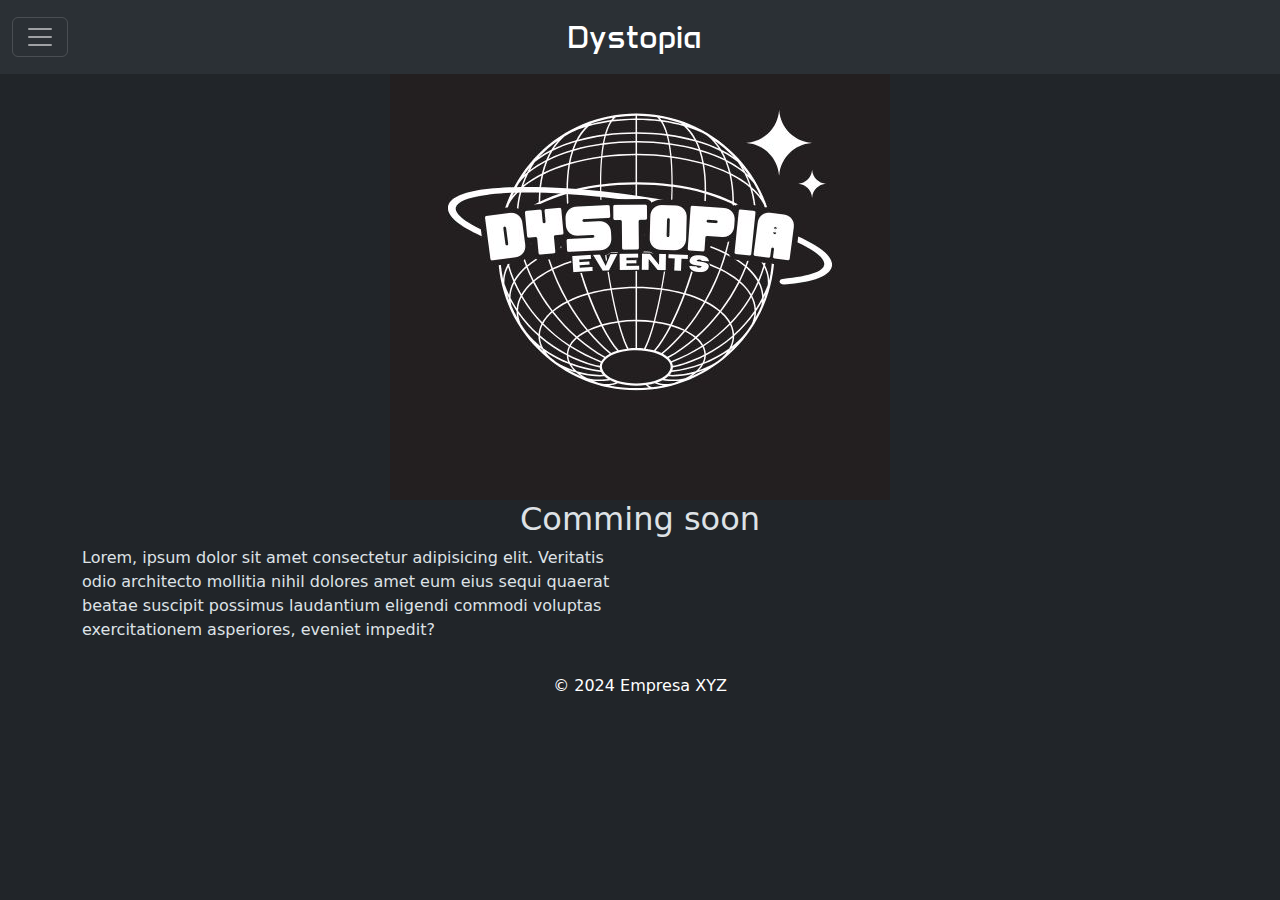
==== index.html @ d0415420 "first commit" ====
<!doctype html>
<html lang="en" data-bs-theme="dark">

<head>
    <meta charset="utf-8">
    <meta name="viewport" content="width=device-width, initial-scale=1, ">

    <title>Dystopia</title>
    <link href="https://cdn.jsdelivr.net/npm/bootstrap@5.3.3/dist/css/bootstrap.min.css" rel="stylesheet"
        integrity="sha384-QWTKZyjpPEjISv5WaRU9OFeRpok6YctnYmDr5pNlyT2bRjXh0JMhjY6hW+ALEwIH" crossorigin="anonymous">
    <link rel="preconnect" href="https://fonts.googleapis.com">
    <link rel="preconnect" href="https://fonts.gstatic.com" crossorigin>
    <link
        href="https://fonts.googleapis.com/css2?family=Anta&family=Pathway+Gothic+One&family=Roboto+Condensed&family=Roboto+Slab:wght@600&display=swap"
        rel="stylesheet">
</head>

<body>
    <nav class="navbar bg-body-tertiary fixed-top">
        <div class="container-fluid">
            <button class="navbar-toggler" type="button" data-bs-toggle="offcanvas" data-bs-target="#offcanvasNavbar"
                aria-controls="offcanvasNavbar" aria-label="Toggle navigation">
                <span class="navbar-toggler-icon"></span>
            </button>
            <div class="offcanvas offcanvas-start" tabindex="-1" id="offcanvasNavbar"
                aria-labelledby="offcanvasNavbarLabel">
                <div class="offcanvas-header">
                    <h5 class="offcanvas-title" id="offcanvasNavbarLabel">Offcanvas</h5>
                    <button type="button" class="btn-close" data-bs-dismiss="offcanvas" aria-label="Close"></button>
                </div>
                <div class="offcanvas-body">
                    <ul class="navbar-nav justify-content-end flex-grow-1 pe-3">
                        <li class="nav-item">
                            <a class="nav-link active" aria-current="page" href="#">Home</a>
                        </li>
                        <li class="nav-item">
                            <a class="nav-link" href="#">Link</a>
                        </li>
                        <li class="nav-item dropdown">
                            <a class="nav-link dropdown-toggle" href="#" role="button" data-bs-toggle="dropdown"
                                aria-expanded="false">
                                Dropdown
                            </a>
                            <ul class="dropdown-menu">
                                <li><a class="dropdown-item" href="#">Action</a></li>
                                <li><a class="dropdown-item" href="#">Another action</a></li>
                                <li>
                                    <hr class="dropdown-divider">
                                </li>
                                <li><a class="dropdown-item" href="#">Something else here</a></li>
                            </ul>
                        </li>
                    </ul>
                    <form class="d-flex mt-3" role="search">
                        <input class="form-control me-2" type="search" placeholder="Search" aria-label="Search">
                        <button class="btn btn-outline-success" type="submit">Search</button>
                    </form>
                </div>

            </div><a class="col-7 px-5 fs-2 navbar-brand" href="#" style="font-family:anta;   ">Dystopia</a>
        </div>
    </nav>
    <section class="text-center">

        <img src="/img/dystopia_Logo.jpg" alt="">
        <h2>Comming soon</h2>
    </section>
    <section>
        <div class="container">

            <p class="col-6">Lorem, ipsum dolor sit amet consectetur adipisicing elit. Veritatis odio architecto
                mollitia nihil
                dolores amet eum eius sequi quaerat beatae suscipit possimus laudantium eligendi commodi voluptas
                exercitationem asperiores, eveniet impedit?</p>
        </div>
    </section>
    <footer class="footer mt-auto py-3 bg-dark text-white">
        <div class="container text-center">
            <span>&copy; 2024 Empresa XYZ</span>
        </div>
    </footer>
    <script src="https://cdn.jsdelivr.net/npm/bootstrap@5.3.3/dist/js/bootstrap.bundle.min.js"
        integrity="sha384-YvpcrYf0tY3lHB60NNkmXc5s9fDVZLESaAA55NDzOxhy9GkcIdslK1eN7N6jIeHz"
        crossorigin="anonymous"></script>
</body>

</html>
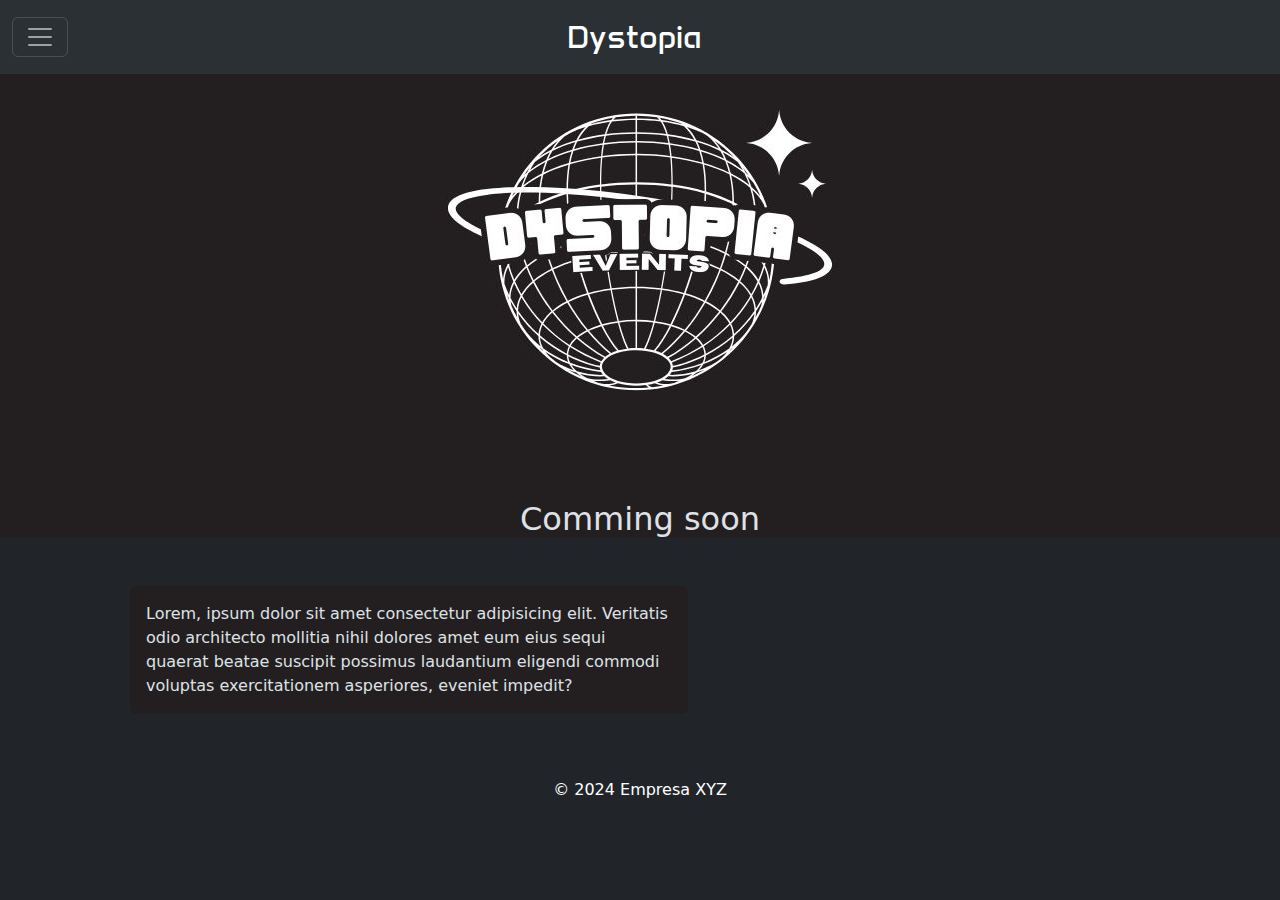
==== commit d91e2f2c: "navbar1" ====
--- a/index.html
+++ b/index.html
@@ -13,10 +13,11 @@
     <link
         href="https://fonts.googleapis.com/css2?family=Anta&family=Pathway+Gothic+One&family=Roboto+Condensed&family=Roboto+Slab:wght@600&display=swap"
         rel="stylesheet">
+    <link rel="stylesheet" href="main.css">
 </head>
 
 <body>
-    <nav class="navbar bg-body-tertiary fixed-top">
+    <nav class="navbar bg-body-tertiary fixed-top ">
         <div class="container-fluid">
             <button class="navbar-toggler" type="button" data-bs-toggle="offcanvas" data-bs-target="#offcanvasNavbar"
                 aria-controls="offcanvasNavbar" aria-label="Toggle navigation">
@@ -25,50 +26,39 @@
             <div class="offcanvas offcanvas-start" tabindex="-1" id="offcanvasNavbar"
                 aria-labelledby="offcanvasNavbarLabel">
                 <div class="offcanvas-header">
-                    <h5 class="offcanvas-title" id="offcanvasNavbarLabel">Offcanvas</h5>
+                    <h5 class="offcanvas-title" id="offcanvasNavbarLabel">Menu</h5>
                     <button type="button" class="btn-close" data-bs-dismiss="offcanvas" aria-label="Close"></button>
                 </div>
                 <div class="offcanvas-body">
                     <ul class="navbar-nav justify-content-end flex-grow-1 pe-3">
-                        <li class="nav-item">
-                            <a class="nav-link active" aria-current="page" href="#">Home</a>
-                        </li>
-                        <li class="nav-item">
-                            <a class="nav-link" href="#">Link</a>
-                        </li>
-                        <li class="nav-item dropdown">
-                            <a class="nav-link dropdown-toggle" href="#" role="button" data-bs-toggle="dropdown"
-                                aria-expanded="false">
-                                Dropdown
-                            </a>
-                            <ul class="dropdown-menu">
-                                <li><a class="dropdown-item" href="#">Action</a></li>
-                                <li><a class="dropdown-item" href="#">Another action</a></li>
-                                <li>
-                                    <hr class="dropdown-divider">
-                                </li>
-                                <li><a class="dropdown-item" href="#">Something else here</a></li>
-                            </ul>
-                        </li>
+                        <a class="nav-link active" aria-current="page" href="eventos.html">Eventos</a>
+                        <a class="nav-link active" aria-current="page" href="eventos.html">Contactanos</a>
+                        <a class="nav-link active" aria-current="page" href="eventos.html">Quienes somos</a>
+
+
                     </ul>
-                    <form class="d-flex mt-3" role="search">
-                        <input class="form-control me-2" type="search" placeholder="Search" aria-label="Search">
-                        <button class="btn btn-outline-success" type="submit">Search</button>
-                    </form>
+                    </li>
+                    </ul>
+
                 </div>
 
-            </div><a class="col-7 px-5 fs-2 navbar-brand" href="#" style="font-family:anta;   ">Dystopia</a>
+            </div><a class="col-7 px-5 fs-2 navbar-brand " href="#" style="font-family:anta;   ">Dystopia</a>
         </div>
     </nav>
-    <section class="text-center">
+    <section class=" text-center">
+        <div class="fondo">
+            <img src="./img/dystopia_Logo.jpg" alt="">
+            <h2>Comming soon</h2>
+        </div>
 
-        <img src="/img/dystopia_Logo.jpg" alt="">
-        <h2>Comming soon</h2>
     </section>
     <section>
-        <div class="container">
+        <div class="  container">
 
-            <p class="col-6">Lorem, ipsum dolor sit amet consectetur adipisicing elit. Veritatis odio architecto
+            <p class=" fondo rounded  p-3 col-6 m-5">Lorem, ipsum dolor sit amet consectetur
+                adipisicing elit. Veritatis
+                odio
+                architecto
                 mollitia nihil
                 dolores amet eum eius sequi quaerat beatae suscipit possimus laudantium eligendi commodi voluptas
                 exercitationem asperiores, eveniet impedit?</p>
--- a/main.css
+++ b/main.css
@@ -0,0 +1,3 @@
+.fondo {
+    background-color: #231F20;
+}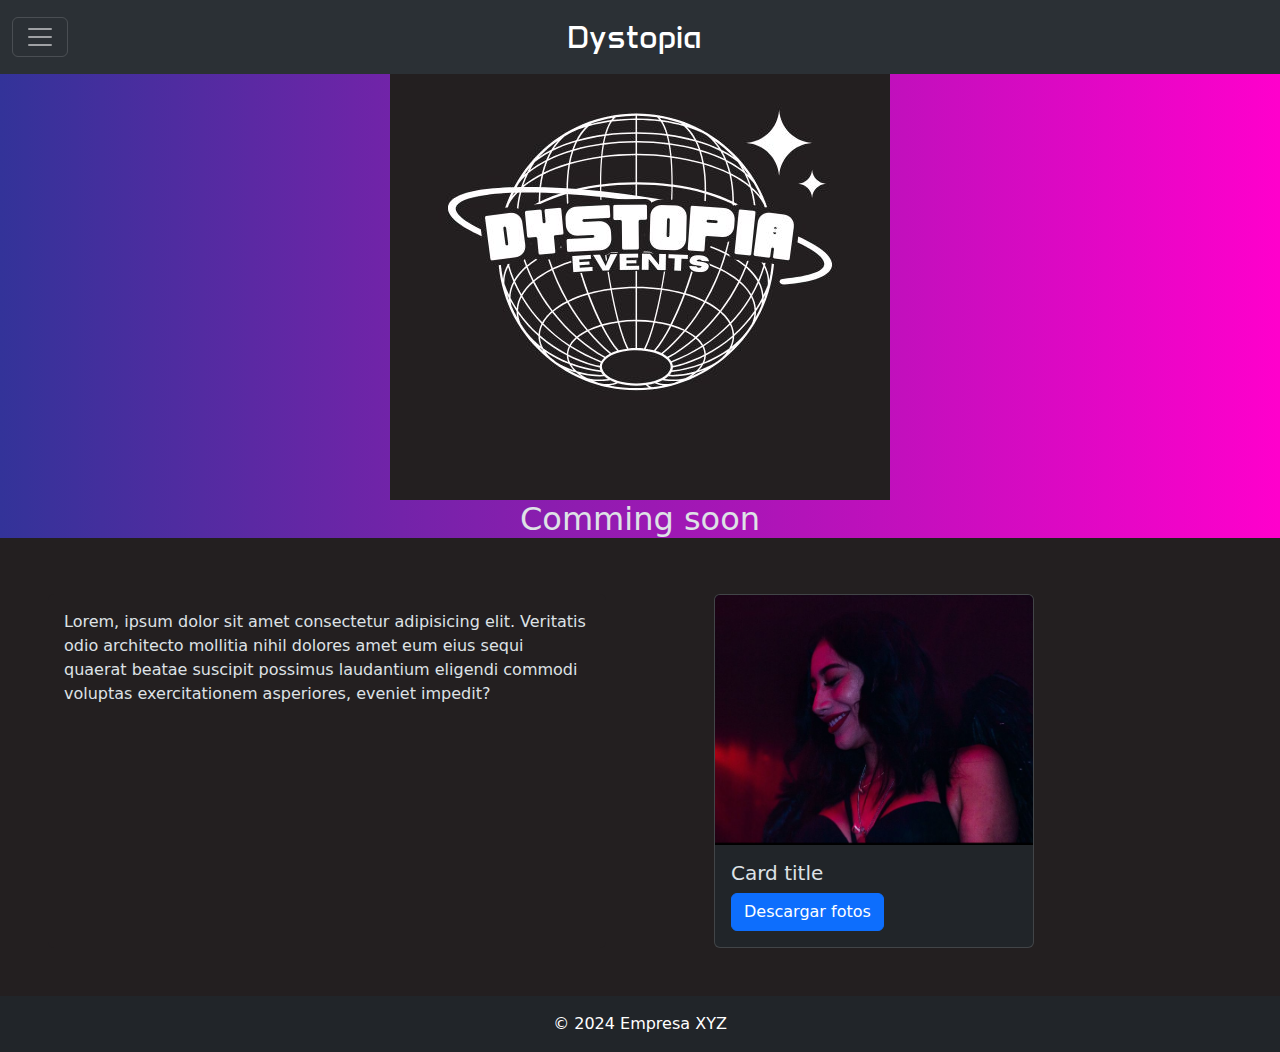
==== commit 7d587ad7: "mas , mas arreglos" ====
--- a/index.html
+++ b/index.html
@@ -16,8 +16,8 @@
     <link rel="stylesheet" href="main.css">
 </head>
 
-<body>
-    <nav class="navbar bg-body-tertiary fixed-top ">
+<body class="fondo">
+    <nav class="fondo navbar bg-body-tertiary fixed-top ">
         <div class="container-fluid">
             <button class="navbar-toggler" type="button" data-bs-toggle="offcanvas" data-bs-target="#offcanvasNavbar"
                 aria-controls="offcanvasNavbar" aria-label="Toggle navigation">
@@ -33,7 +33,7 @@
                     <ul class="navbar-nav justify-content-end flex-grow-1 pe-3">
                         <a class="nav-link active" aria-current="page" href="eventos.html">Eventos</a>
                         <a class="nav-link active" aria-current="page" href="eventos.html">Contactanos</a>
-                        <a class="nav-link active" aria-current="page" href="eventos.html">Quienes somos</a>
+                        <a class="nav-link active" aria-current="page" href="#FAQ">Quienes somos</a>
 
 
                     </ul>
@@ -46,14 +46,14 @@
         </div>
     </nav>
     <section class=" text-center">
-        <div class="fondo">
+        <div class="po">
             <img src="./img/dystopia_Logo.jpg" alt="">
             <h2>Comming soon</h2>
         </div>
 
     </section>
-    <section>
-        <div class="  container">
+    <section d="FAQ">
+        <div class="fondo  container row ">
 
             <p class=" fondo rounded  p-3 col-6 m-5">Lorem, ipsum dolor sit amet consectetur
                 adipisicing elit. Veritatis
@@ -62,8 +62,20 @@
                 mollitia nihil
                 dolores amet eum eius sequi quaerat beatae suscipit possimus laudantium eligendi commodi voluptas
                 exercitationem asperiores, eveniet impedit?</p>
+            <div class="col ">
+                <div class="card m-5    " style="width: 20rem;">
+                    <img src="./img/download.png" class="card-img-top" alt="...">
+                    <div class="card-body">
+                        <h5 class="card-title">Card title</h5>
+
+                        <a href="#" class="btn btn-primary">Descargar fotos</a>
+                    </div>
+                </div>
+
+            </div>
         </div>
     </section>
+
     <footer class="footer mt-auto py-3 bg-dark text-white">
         <div class="container text-center">
             <span>&copy; 2024 Empresa XYZ</span>
--- a/main.css
+++ b/main.css
@@ -1,3 +1,13 @@
 .fondo {
     background-color: #231F20;
+}
+
+.po {
+    background: #ff00cc;
+    /* fallback for old browsers */
+    background: -webkit-linear-gradient(to right, #333399, #ff00cc);
+    /* Chrome 10-25, Safari 5.1-6 */
+    background: linear-gradient(to right, #333399, #ff00cc);
+    /* W3C, IE 10+/ Edge, Firefox 16+, Chrome 26+, Opera 12+, Safari 7+ */
+
 }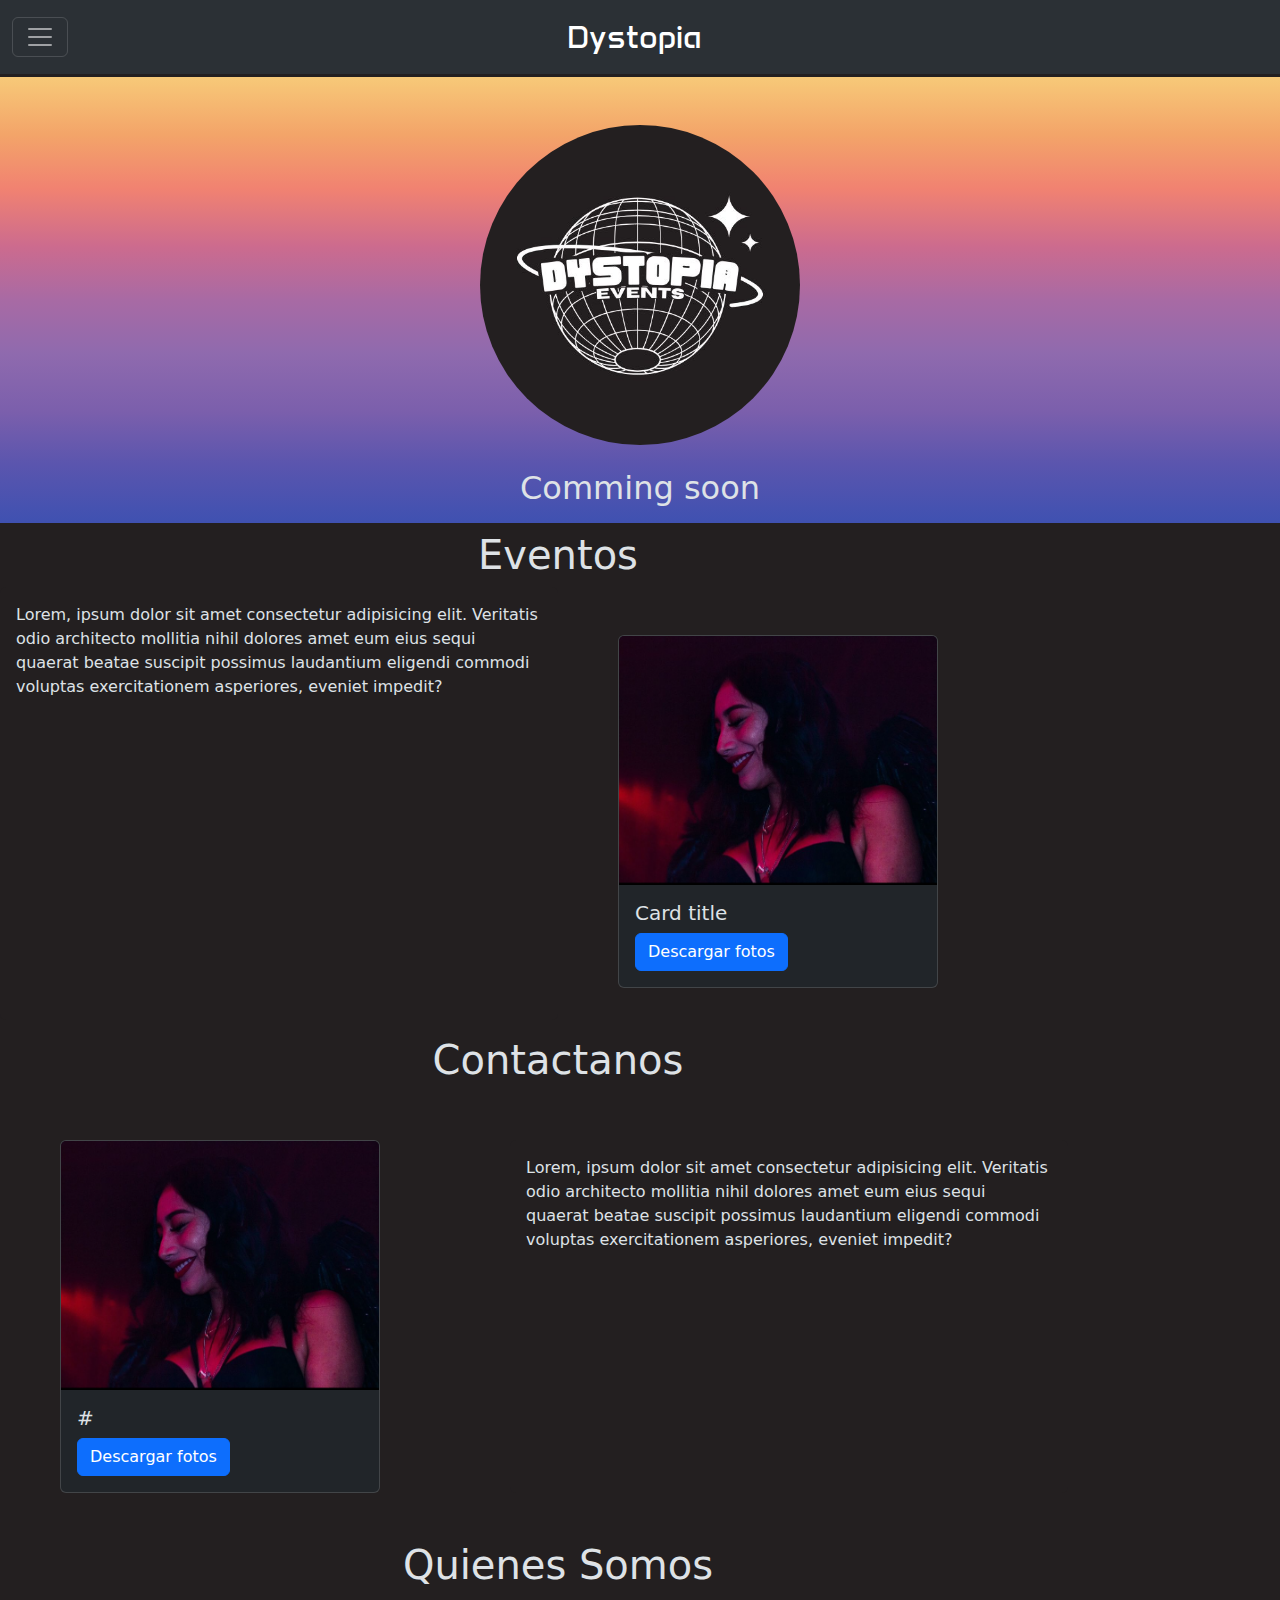
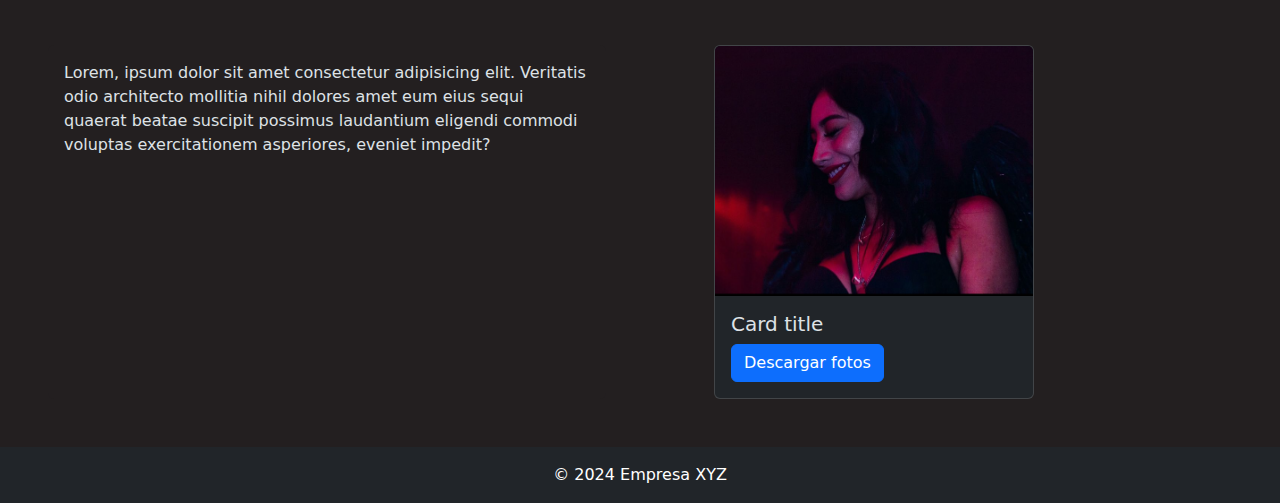
==== commit 50e979cc: "detalles y un poco responsive" ====
--- a/index.html
+++ b/index.html
@@ -31,8 +31,8 @@
                 </div>
                 <div class="offcanvas-body">
                     <ul class="navbar-nav justify-content-end flex-grow-1 pe-3">
-                        <a class="nav-link active" aria-current="page" href="eventos.html">Eventos</a>
-                        <a class="nav-link active" aria-current="page" href="eventos.html">Contactanos</a>
+                        <a class="nav-link active" aria-current="page" href="#eventos">Eventos</a>
+                        <a class="nav-link active" aria-current="page" href="#contactos">Contactanos</a>
                         <a class="nav-link active" aria-current="page" href="#FAQ">Quienes somos</a>
 
 
@@ -46,15 +46,68 @@
         </div>
     </nav>
     <section class=" text-center">
-        <div class="po">
-            <img src="./img/dystopia_Logo.jpg" alt="">
-            <h2>Comming soon</h2>
+        <div class="po  ">
+            <img src="./img/dystopia_Logo.jpg" alt="" class="dystopia  figure-img img-fluid mt-5 ">
+            <h2 class=" p-3">Comming soon</h2>
+
+
         </div>
 
+
+
     </section>
-    <section d="FAQ">
+    <section id="eventos">
+
+        <div class="container fondo   row ">
+            <h1 class="text-center">Eventos</h1>
+            <p class=" fondo rounded  p-3 col-6     ">Lorem, ipsum dolor sit amet consectetur
+                adipisicing elit. Veritatis
+                odio
+                architecto
+                mollitia nihil
+                dolores amet eum eius sequi quaerat beatae suscipit possimus laudantium eligendi commodi voluptas
+                exercitationem asperiores, eveniet impedit?</p>
+            <div class="col ">
+                <div class="card m-5    " style="width: 20rem;">
+                    <img src="./img/download.png" class="card-img-top" alt="...">
+                    <div class="card-body">
+                        <h5 class="card-title">Card title</h5>
+
+                        <a href="#" class="btn btn-primary">Descargar fotos</a>
+                    </div>
+                </div>
+
+            </div>
+        </div>
+    </section>
+
+    <section id="contactos">
         <div class="fondo  container row ">
+            <h1 class="text-center">Contactanos</h1>
+            <div class="col ">
+                <div class="card m-5    " style="width: 20rem;">
+                    <img src="./img/download.png" class="card-img-top" alt="...">
+                    <div class="card-body">
+                        <h5 class="card-title">#</h5>
 
+                        <a href="#" class="btn btn-primary">Descargar fotos</a>
+                    </div>
+                </div>
+
+            </div>
+            <p class=" fondo rounded  p-3 col-6 m-5">Lorem, ipsum dolor sit amet consectetur
+                adipisicing elit. Veritatis
+                odio
+                architecto
+                mollitia nihil
+                dolores amet eum eius sequi quaerat beatae suscipit possimus laudantium eligendi commodi voluptas
+                exercitationem asperiores, eveniet impedit?</p>
+
+        </div>
+    </section>
+    <section id="FAQ">
+        <div class="fondo  container row ">
+            <h1 class="text-center">Quienes Somos</h1>
             <p class=" fondo rounded  p-3 col-6 m-5">Lorem, ipsum dolor sit amet consectetur
                 adipisicing elit. Veritatis
                 odio
@@ -75,7 +128,6 @@
             </div>
         </div>
     </section>
-
     <footer class="footer mt-auto py-3 bg-dark text-white">
         <div class="container text-center">
             <span>&copy; 2024 Empresa XYZ</span>
--- a/main.css
+++ b/main.css
@@ -3,11 +3,35 @@
 }
 
 .po {
-    background: #ff00cc;
-    /* fallback for old browsers */
-    background: -webkit-linear-gradient(to right, #333399, #ff00cc);
-    /* Chrome 10-25, Safari 5.1-6 */
-    background: linear-gradient(to right, #333399, #ff00cc);
-    /* W3C, IE 10+/ Edge, Firefox 16+, Chrome 26+, Opera 12+, Safari 7+ */
+    width: 100%;
+    height: 100%;
+    background-image: linear-gradient(to top, #3f51b1 0%, #5a55ae 13%, #7b5fac 25%, #8f6aae 38%, #a86aa4 50%, #cc6b8e 62%, #f18271 75%, #f3a469 87%, #f7c978 100%);
+    background-size: 100%, 100%;
+    animation: rotation 15s ease-in-out infinite;
+    /* Reducimos la duración a 10 segundos */
+    margin-top: 6%;
+}
+
+@keyframes rotation {
+    0% {
+        background-position: 0% 50%;
+        background-size: 100% 100%;
+    }
+
+    50% {
+        background-position: 100% 50%;
+        background-size: 200% 200%;
+    }
+
+    100% {
+        background-position: 0% 50%;
+        background-size: 100% 100%;
+    }
+}
+
+.dystopia {
+    width: 25%;
+    height: 25%;
+    border-radius: 50%;
 
 }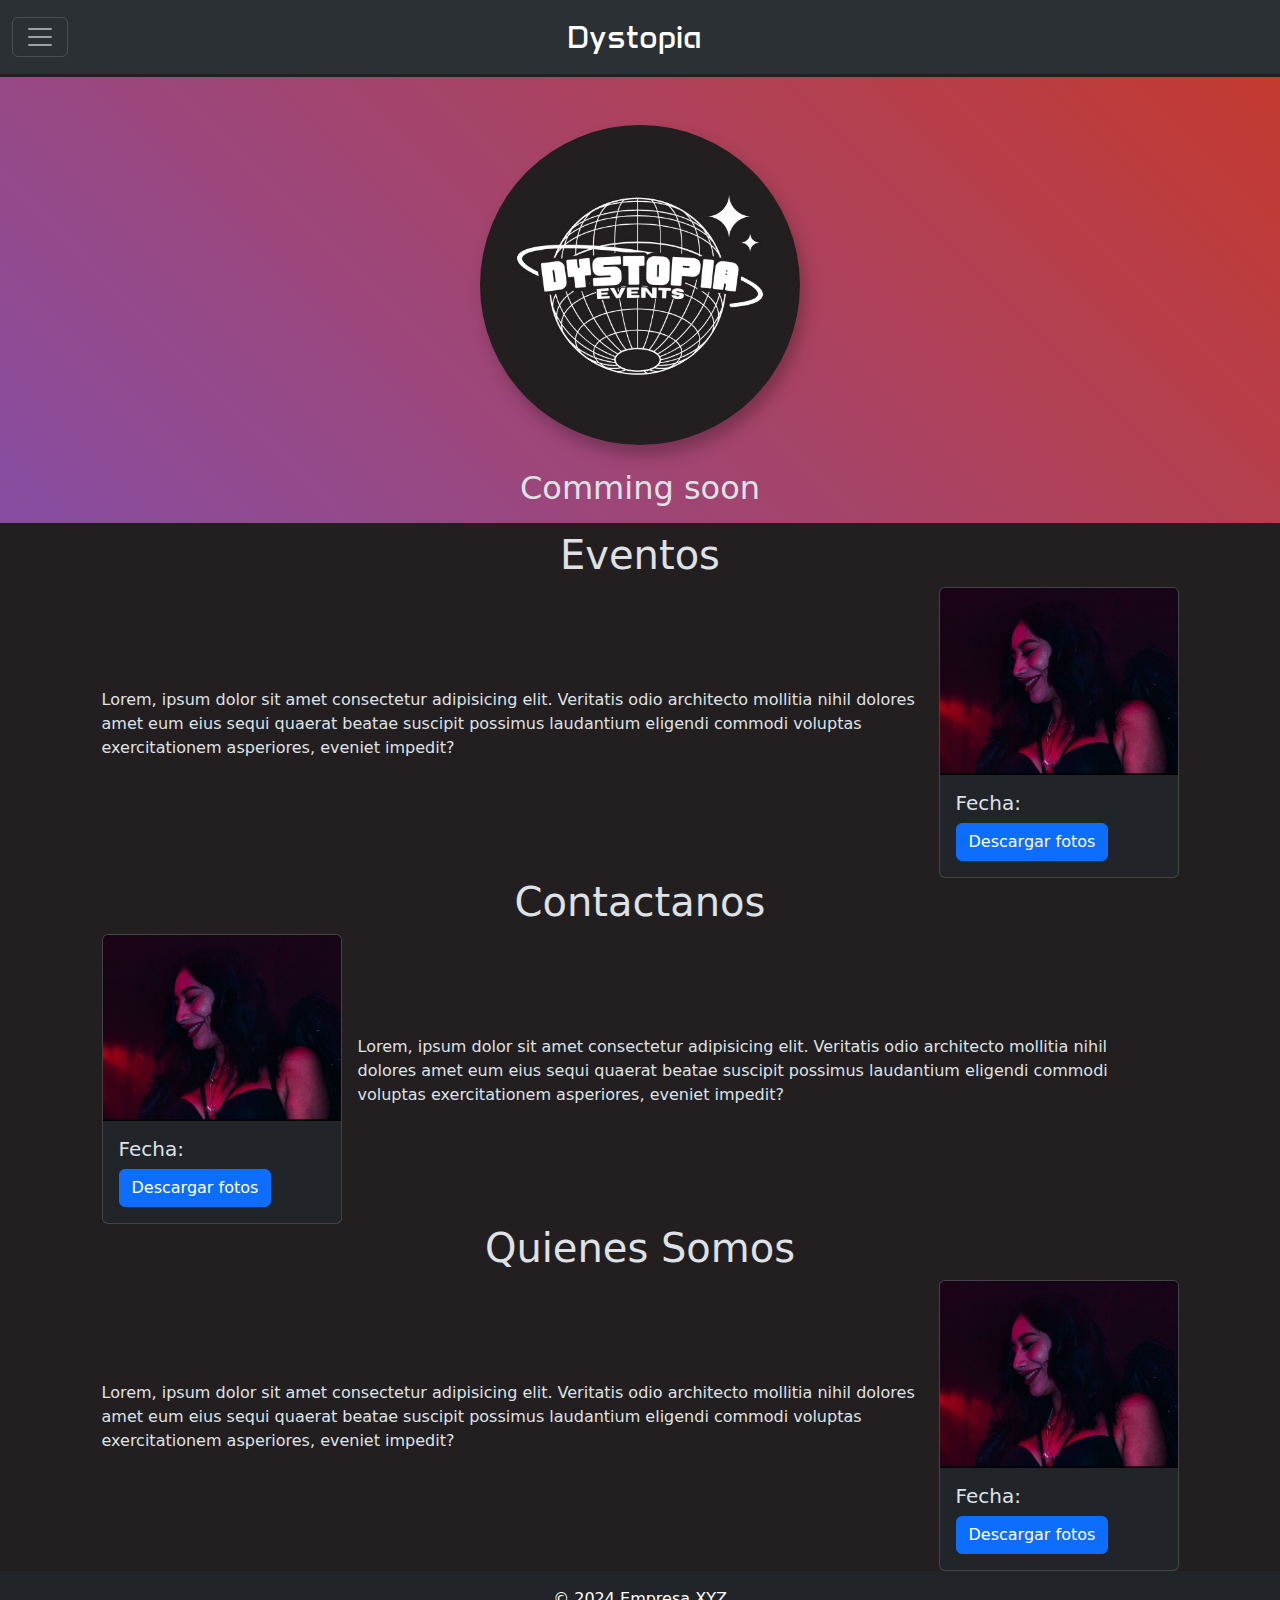
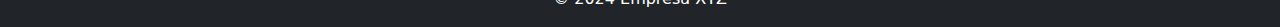
==== commit 42ca5c48: "cada vez mas responsive" ====
--- a/index.html
+++ b/index.html
@@ -56,22 +56,23 @@
 
 
     </section>
-    <section id="eventos">
 
-        <div class="container fondo   row ">
-            <h1 class="text-center">Eventos</h1>
-            <p class=" fondo rounded  p-3 col-6     ">Lorem, ipsum dolor sit amet consectetur
+    <section id="Eventos">
+        <h1 class="text-center  ">Eventos</h1>
+        <div class="container fondo  align-items-center d-flex flex-wrap justify-content-center">
+
+            <p class=" fondo   col-9  ">Lorem, ipsum dolor sit amet consectetur
                 adipisicing elit. Veritatis
                 odio
                 architecto
                 mollitia nihil
                 dolores amet eum eius sequi quaerat beatae suscipit possimus laudantium eligendi commodi voluptas
                 exercitationem asperiores, eveniet impedit?</p>
-            <div class="col ">
-                <div class="card m-5    " style="width: 20rem;">
+            <div class="d-flex">
+                <div class="card    " style="width: 15rem;">
                     <img src="./img/download.png" class="card-img-top" alt="...">
                     <div class="card-body">
-                        <h5 class="card-title">Card title</h5>
+                        <h5 class="card-title">Fecha:</h5>
 
                         <a href="#" class="btn btn-primary">Descargar fotos</a>
                     </div>
@@ -82,20 +83,20 @@
     </section>
 
     <section id="contactos">
-        <div class="fondo  container row ">
-            <h1 class="text-center">Contactanos</h1>
-            <div class="col ">
-                <div class="card m-5    " style="width: 20rem;">
+        <h1 class="text-center">Contactanos</h1>
+        <div class="container fondo  align-items-center d-flex flex-wrap     justify-content-center">
+            <div class="">
+                <div class="card   " style="width: 15rem;">
                     <img src="./img/download.png" class="card-img-top" alt="...">
                     <div class="card-body">
-                        <h5 class="card-title">#</h5>
+                        <h5 class="card-title">Fecha:</h5>
 
                         <a href="#" class="btn btn-primary">Descargar fotos</a>
                     </div>
                 </div>
 
             </div>
-            <p class=" fondo rounded  p-3 col-6 m-5">Lorem, ipsum dolor sit amet consectetur
+            <p class=" fondo rounded  p-3 col-9  ">Lorem, ipsum dolor sit amet consectetur
                 adipisicing elit. Veritatis
                 odio
                 architecto
@@ -105,21 +106,22 @@
 
         </div>
     </section>
-    <section id="FAQ">
-        <div class="fondo  container row ">
-            <h1 class="text-center">Quienes Somos</h1>
-            <p class=" fondo rounded  p-3 col-6 m-5">Lorem, ipsum dolor sit amet consectetur
+    <section id="#FAQ">
+        <h1 class="text-center  ">Quienes Somos</h1>
+        <div class="container fondo  align-items-center d-flex flex-wrap justify-content-center">
+
+            <p class=" fondo   col-9  ">Lorem, ipsum dolor sit amet consectetur
                 adipisicing elit. Veritatis
                 odio
                 architecto
                 mollitia nihil
                 dolores amet eum eius sequi quaerat beatae suscipit possimus laudantium eligendi commodi voluptas
                 exercitationem asperiores, eveniet impedit?</p>
-            <div class="col ">
-                <div class="card m-5    " style="width: 20rem;">
+            <div class="d-flex">
+                <div class="card    " style="width: 15rem;">
                     <img src="./img/download.png" class="card-img-top" alt="...">
                     <div class="card-body">
-                        <h5 class="card-title">Card title</h5>
+                        <h5 class="card-title">Fecha:</h5>
 
                         <a href="#" class="btn btn-primary">Descargar fotos</a>
                     </div>
@@ -128,6 +130,7 @@
             </div>
         </div>
     </section>
+
     <footer class="footer mt-auto py-3 bg-dark text-white">
         <div class="container text-center">
             <span>&copy; 2024 Empresa XYZ</span>
--- a/main.css
+++ b/main.css
@@ -1,3 +1,8 @@
+body {
+    width: 100%;
+    height: 100%;
+}
+
 .fondo {
     background-color: #231F20;
 }
@@ -5,7 +10,7 @@
 .po {
     width: 100%;
     height: 100%;
-    background-image: linear-gradient(to top, #3f51b1 0%, #5a55ae 13%, #7b5fac 25%, #8f6aae 38%, #a86aa4 50%, #cc6b8e 62%, #f18271 75%, #f3a469 87%, #f7c978 100%);
+    background-image: linear-gradient(45deg, #874da2 0%, #c43a30 100%);
     background-size: 100%, 100%;
     animation: rotation 15s ease-in-out infinite;
     /* Reducimos la duración a 10 segundos */
@@ -33,5 +38,5 @@
     width: 25%;
     height: 25%;
     border-radius: 50%;
-
+    box-shadow: 5px 10px 15px rgba(0, 0, 0, 0.25);
 }